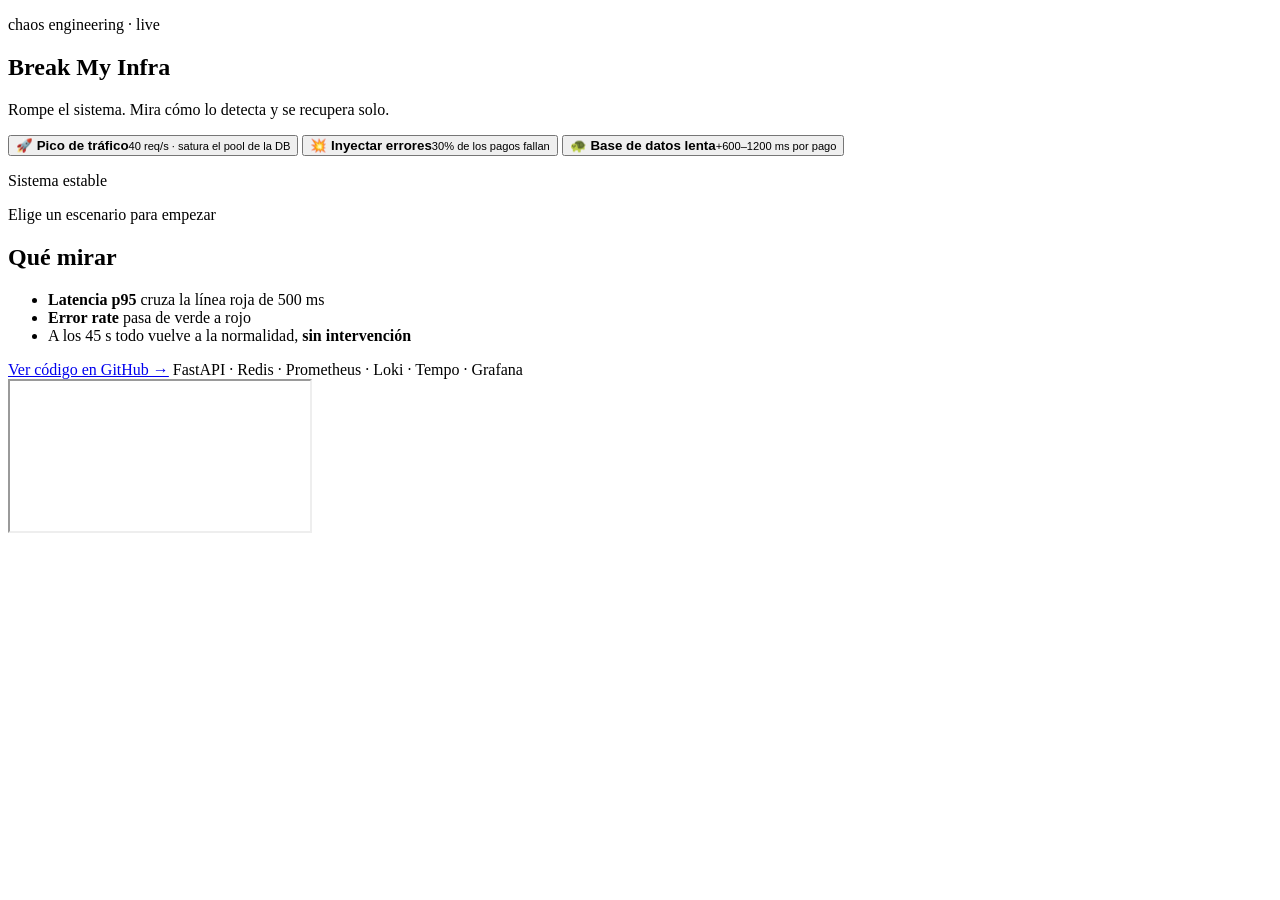
==== frontend/public/index.html @ 0fe405e6 "feat: panel web de caos con Grafana embebido detrás de nginx" ====
<!doctype html>
<html lang="es">
<head>
  <meta charset="utf-8">
  <meta name="viewport" content="width=device-width, initial-scale=1">
  <title>Break My Infra</title>
  <link rel="stylesheet" href="/styles.css">
</head>
<body>
  <main class="layout">
    <aside class="panel">
      <header>
        <p class="eyebrow">chaos engineering · live</p>
        <h1>Break My Infra</h1>
        <p class="lead">Rompe el sistema. Mira cómo lo detecta y se recupera solo.</p>
      </header>

      <section class="scenarios">
        <button class="chaos" data-scenario="traffic">
          <span class="icon">🚀</span>
          <span><strong>Pico de tráfico</strong><small>40 req/s · satura el pool de la DB</small></span>
        </button>
        <button class="chaos" data-scenario="errors">
          <span class="icon">💥</span>
          <span><strong>Inyectar errores</strong><small>30% de los pagos fallan</small></span>
        </button>
        <button class="chaos" data-scenario="latency">
          <span class="icon">🐢</span>
          <span><strong>Base de datos lenta</strong><small>+600–1200 ms por pago</small></span>
        </button>
      </section>

      <section class="status" id="status" data-state="idle">
        <span class="dot"></span>
        <div>
          <p class="status-label" id="status-label">Sistema estable</p>
          <p class="status-detail" id="status-detail">Elige un escenario para empezar</p>
        </div>
        <span class="countdown" id="countdown"></span>
      </section>

      <section class="hint">
        <h2>Qué mirar</h2>
        <ul>
          <li><b>Latencia p95</b> cruza la línea roja de 500 ms</li>
          <li><b>Error rate</b> pasa de verde a rojo</li>
          <li>A los 45 s todo vuelve a la normalidad, <b>sin intervención</b></li>
        </ul>
      </section>

      <footer>
        <a href="https://github.com/IanT1112/break-my-infra" target="_blank" rel="noopener">Ver código en GitHub →</a>
        <span>FastAPI · Redis · Prometheus · Loki · Tempo · Grafana</span>
      </footer>
    </aside>

    <section class="dashboard">
      <iframe id="grafana" title="Dashboard de Grafana"></iframe>
    </section>
  </main>

  <script src="/app.js"></script>
</body>
</html>
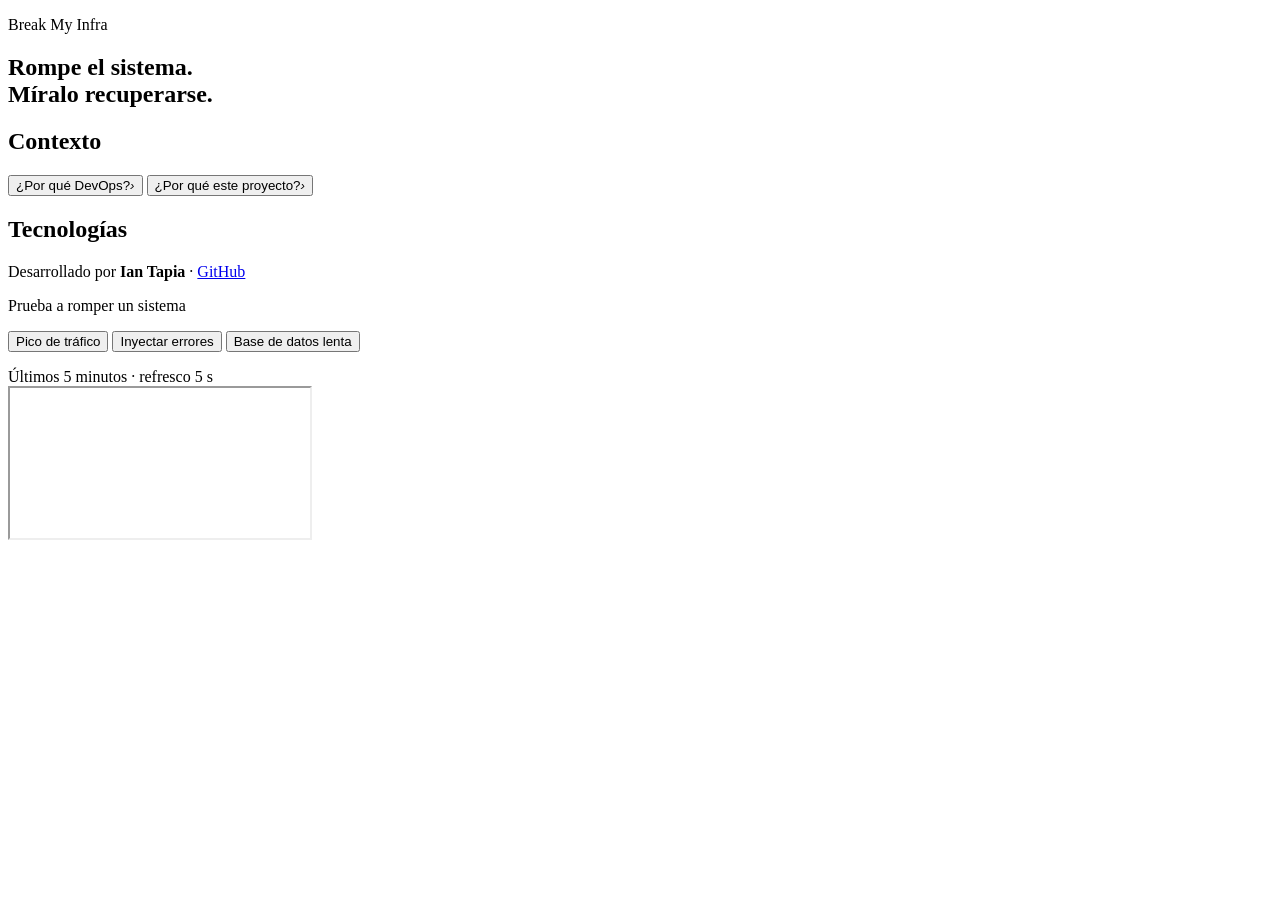
==== commit 64e9d357: "cambio de diseño" ====
--- a/frontend/public/index.html
+++ b/frontend/public/index.html
@@ -8,57 +8,77 @@
 </head>
 <body>
   <main class="layout">
+
+    <!-- ═══════ Panel de control ═══════ -->
     <aside class="panel">
-      <header>
-        <p class="eyebrow">chaos engineering · live</p>
-        <h1>Break My Infra</h1>
-        <p class="lead">Rompe el sistema. Mira cómo lo detecta y se recupera solo.</p>
+      <header class="hero">
+        <p class="eyebrow">Break My Infra</p>
+        <h1>Rompe el sistema.<br><span>Míralo recuperarse.</span></h1>
       </header>
 
-      <section class="scenarios">
-        <button class="chaos" data-scenario="traffic">
-          <span class="icon">🚀</span>
-          <span><strong>Pico de tráfico</strong><small>40 req/s · satura el pool de la DB</small></span>
-        </button>
-        <button class="chaos" data-scenario="errors">
-          <span class="icon">💥</span>
-          <span><strong>Inyectar errores</strong><small>30% de los pagos fallan</small></span>
-        </button>
-        <button class="chaos" data-scenario="latency">
-          <span class="icon">🐢</span>
-          <span><strong>Base de datos lenta</strong><small>+600–1200 ms por pago</small></span>
-        </button>
+      <!-- Por qué -->
+      <section class="block">
+        <h2 class="block-title">Contexto</h2>
+        <div class="why">
+          <button class="why-item" data-tip-key="devops" data-modal="devops">
+            <span>¿Por qué DevOps?</span><i aria-hidden="true">›</i>
+          </button>
+          <button class="why-item" data-tip-key="project" data-modal="project">
+            <span>¿Por qué este proyecto?</span><i aria-hidden="true">›</i>
+          </button>
+        </div>
       </section>
 
-      <section class="status" id="status" data-state="idle">
-        <span class="dot"></span>
-        <div>
-          <p class="status-label" id="status-label">Sistema estable</p>
-          <p class="status-detail" id="status-detail">Elige un escenario para empezar</p>
-        </div>
-        <span class="countdown" id="countdown"></span>
+      <!-- Tecnologías -->
+      <section class="block">
+        <h2 class="block-title">Tecnologías</h2>
+        <ul class="tech-list" id="tech-list"></ul>
       </section>
 
-      <section class="hint">
-        <h2>Qué mirar</h2>
-        <ul>
-          <li><b>Latencia p95</b> cruza la línea roja de 500 ms</li>
-          <li><b>Error rate</b> pasa de verde a rojo</li>
-          <li>A los 45 s todo vuelve a la normalidad, <b>sin intervención</b></li>
-        </ul>
-      </section>
-
-      <footer>
-        <a href="https://github.com/IanT1112/break-my-infra" target="_blank" rel="noopener">Ver código en GitHub →</a>
-        <span>FastAPI · Redis · Prometheus · Loki · Tempo · Grafana</span>
+      <footer class="credits">
+        Desarrollado por <b>Ian Tapia</b> ·
+        <a href="https://github.com/IanT1112/break-my-infra" target="_blank" rel="noopener">GitHub</a>
       </footer>
     </aside>
 
-    <section class="dashboard">
-      <iframe id="grafana" title="Dashboard de Grafana"></iframe>
+    <!-- ═══════ Monitoreo 2x2 ═══════ -->
+    <section class="monitor">
+      <div class="toolbar">
+        <div class="actions">
+          <p class="kicker">Prueba a romper un sistema</p>
+          <div class="scenarios">
+            <button class="chaos" data-scenario="traffic" title="40 req/s · satura el pool de la DB">
+              <span>Pico de tráfico</span><span class="count" aria-hidden="true"></span>
+            </button>
+            <button class="chaos" data-scenario="errors" title="30% de los pagos fallan">
+              <span>Inyectar errores</span><span class="count" aria-hidden="true"></span>
+            </button>
+            <button class="chaos" data-scenario="latency" title="+600–1200 ms por pago">
+              <span>Base de datos lenta</span><span class="count" aria-hidden="true"></span>
+            </button>
+          </div>
+        </div>
+        <div class="toolbar-right">
+          <p class="notice" id="notice" aria-live="polite"></p>
+          <span class="range">Últimos 5 minutos · refresco 5 s</span>
+        </div>
+      </div>
+      <div class="card"><iframe id="grafana" title="Monitoreo: latencia, error rate, requests y logs"></iframe></div>
     </section>
   </main>
 
+  <!-- Tooltip flotante -->
+  <div class="tip" id="tip" role="tooltip" hidden></div>
+
+  <!-- Ventana con efecto espejo -->
+  <dialog class="glass" id="modal" aria-labelledby="modal-title">
+    <button class="close" id="modal-close" aria-label="Cerrar">×</button>
+    <p class="eyebrow" id="modal-eyebrow"></p>
+    <h2 id="modal-title"></h2>
+    <div class="modal-body" id="modal-body"></div>
+  </dialog>
+
+  <script src="/content.js"></script>
   <script src="/app.js"></script>
 </body>
-</html>+</html>
